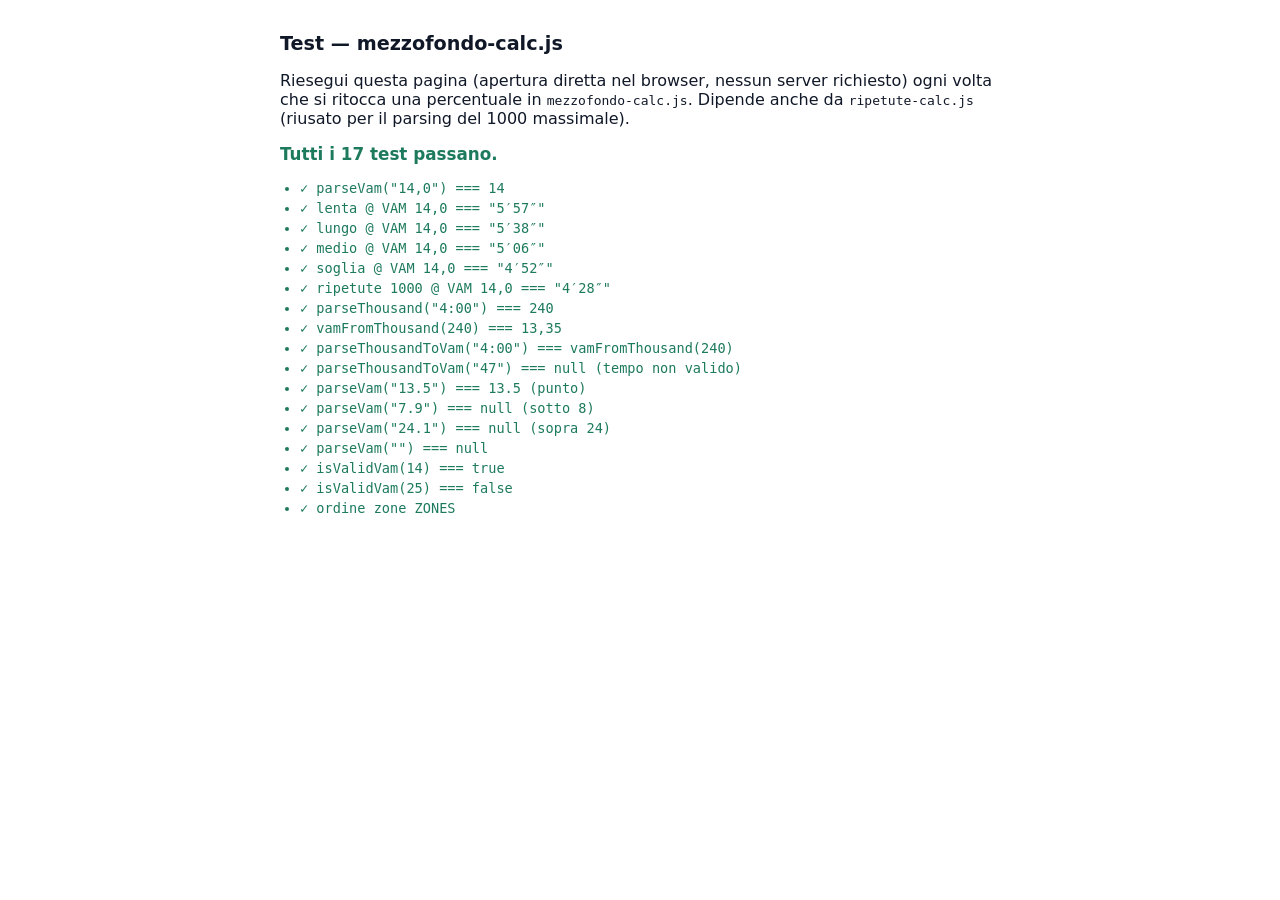
==== mezzofondo-calc.test.html @ 896730c2 "Build 2026-09-20b: Calcolatori di andature — hub con Ripetute/Andature sprint/Mezzofondo Secondo SPE" ====
<!DOCTYPE html>
<html lang="it">
<head>
<meta charset="UTF-8" />
<title>Test — mezzofondo-calc</title>
<style>
  body { font-family: -apple-system, system-ui, sans-serif; max-width: 720px; margin: 32px auto; padding: 0 16px; color: #101828; }
  h1 { font-size: 1.2rem; }
  .pass { color: #1d7a5d; }
  .fail { color: #ba3838; font-weight: 700; }
  #summary { font-weight: 700; font-size: 1.05rem; margin: 16px 0; }
  ul { padding-left: 20px; }
  li { margin: 4px 0; font-family: ui-monospace, monospace; font-size: 0.85rem; }
</style>
</head>
<body>
<h1>Test — mezzofondo-calc.js</h1>
<p>Riesegui questa pagina (apertura diretta nel browser, nessun server richiesto) ogni volta
che si ritocca una percentuale in <code>mezzofondo-calc.js</code>. Dipende anche da
<code>ripetute-calc.js</code> (riusato per il parsing del 1000 massimale).</p>
<div id="summary">In corso…</div>
<ul id="results"></ul>

<script src="ripetute-calc.js"></script>
<script src="mezzofondo-calc.js"></script>
<script>
(function () {
  const results = [];
  let pass = 0;
  let fail = 0;

  function assertEqual(actual, expected, label) {
    const ok = actual === expected;
    results.push({ ok, label, actual, expected });
    if (ok) pass += 1; else fail += 1;
  }

  // --- Casi di verifica dalla spec (VAM 14,0) ---
  const vam = MezzofondoCalc.parseVam('14,0');
  assertEqual(vam, 14, 'parseVam("14,0") === 14');

  function paceFor(label) {
    const zone = MezzofondoCalc.ZONES.find(([l]) => l === label);
    return MezzofondoCalc.formatPace(MezzofondoCalc.paceMinPerKm(vam, zone[1]));
  }

  assertEqual(paceFor('Lenta'), '5′57″', 'lenta @ VAM 14,0 === "5′57″"');
  assertEqual(paceFor('Lungo'), '5′38″', 'lungo @ VAM 14,0 === "5′38″"');
  assertEqual(paceFor('Medio'), '5′06″', 'medio @ VAM 14,0 === "5′06″"');
  assertEqual(paceFor('Soglia'), '4′52″', 'soglia @ VAM 14,0 === "4′52″"');
  assertEqual(paceFor('1000'), '4′28″', 'ripetute 1000 @ VAM 14,0 === "4′28″"');

  // --- Stima VAM dal 1000 massimale (4'00" = 240s) ---
  const T = RipeteCalc.parseThousand('4:00');
  assertEqual(T, 240, 'parseThousand("4:00") === 240');
  const vamFrom1000 = MezzofondoCalc.vamFromThousand(T);
  assertEqual(Math.round(vamFrom1000 * 100) / 100, 13.35, 'vamFromThousand(240) === 13,35');
  assertEqual(MezzofondoCalc.parseThousandToVam('4:00'), vamFrom1000, 'parseThousandToVam("4:00") === vamFromThousand(240)');
  assertEqual(MezzofondoCalc.parseThousandToVam('47'), null, 'parseThousandToVam("47") === null (tempo non valido)');

  // --- parseVam: casi validi e invalidi ---
  assertEqual(MezzofondoCalc.parseVam('13.5'), 13.5, 'parseVam("13.5") === 13.5 (punto)');
  assertEqual(MezzofondoCalc.parseVam('7.9'), null, 'parseVam("7.9") === null (sotto 8)');
  assertEqual(MezzofondoCalc.parseVam('24.1'), null, 'parseVam("24.1") === null (sopra 24)');
  assertEqual(MezzofondoCalc.parseVam(''), null, 'parseVam("") === null');

  // --- isValidVam ---
  assertEqual(MezzofondoCalc.isValidVam(14), true, 'isValidVam(14) === true');
  assertEqual(MezzofondoCalc.isValidVam(25), false, 'isValidVam(25) === false');

  // --- zone nell'ordine della spec ---
  assertEqual(MezzofondoCalc.ZONES.map((z) => z[0]).join(','), 'Rigen.,Lenta,Lungo,Medio,Soglia,2000,1000', 'ordine zone ZONES');

  // --- render ---
  const list = document.getElementById('results');
  results.forEach((r) => {
    const li = document.createElement('li');
    li.className = r.ok ? 'pass' : 'fail';
    li.textContent = (r.ok ? '✓ ' : `✗ (atteso ${JSON.stringify(r.expected)}, ottenuto ${JSON.stringify(r.actual)}) `) + r.label;
    list.appendChild(li);
  });
  document.getElementById('summary').innerHTML = fail === 0
    ? `<span class="pass">Tutti i ${pass} test passano.</span>`
    : `<span class="fail">${fail} test falliti</span> su ${pass + fail} (${pass} passati).`;
  document.title = (fail === 0 ? 'PASS' : 'FAIL') + ' — Test mezzofondo-calc';
})();
</script>
</body>
</html>
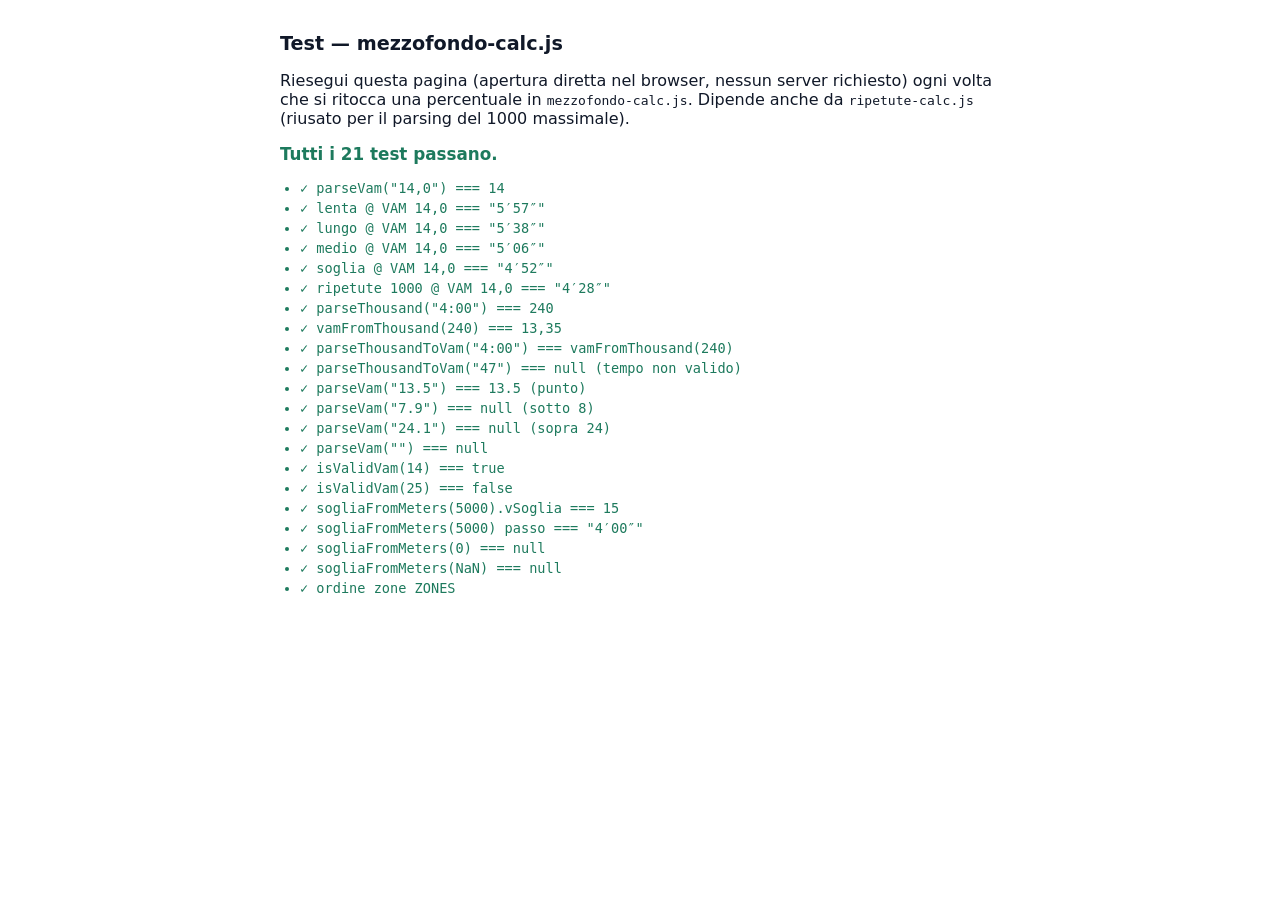
==== commit 00f86e8b: "Build 2026-09-24a: Test soglia, test a tutta larghezza con storico in accordion, ritmi in Allenament" ====
--- a/mezzofondo-calc.test.html
+++ b/mezzofondo-calc.test.html
@@ -68,6 +68,13 @@
   assertEqual(MezzofondoCalc.isValidVam(14), true, 'isValidVam(14) === true');
   assertEqual(MezzofondoCalc.isValidVam(25), false, 'isValidVam(25) === false');
 
+  // --- Test soglia: 5000 m negli ultimi 20' -> 15 km/h -> 4'00"/km ---
+  const soglia = MezzofondoCalc.sogliaFromMeters(5000);
+  assertEqual(soglia.vSoglia, 15, 'sogliaFromMeters(5000).vSoglia === 15');
+  assertEqual(MezzofondoCalc.formatPace(soglia.paceMin), '4′00″', 'sogliaFromMeters(5000) passo === "4′00″"');
+  assertEqual(MezzofondoCalc.sogliaFromMeters(0), null, 'sogliaFromMeters(0) === null');
+  assertEqual(MezzofondoCalc.sogliaFromMeters(NaN), null, 'sogliaFromMeters(NaN) === null');
+
   // --- zone nell'ordine della spec ---
   assertEqual(MezzofondoCalc.ZONES.map((z) => z[0]).join(','), 'Rigen.,Lenta,Lungo,Medio,Soglia,2000,1000', 'ordine zone ZONES');
 
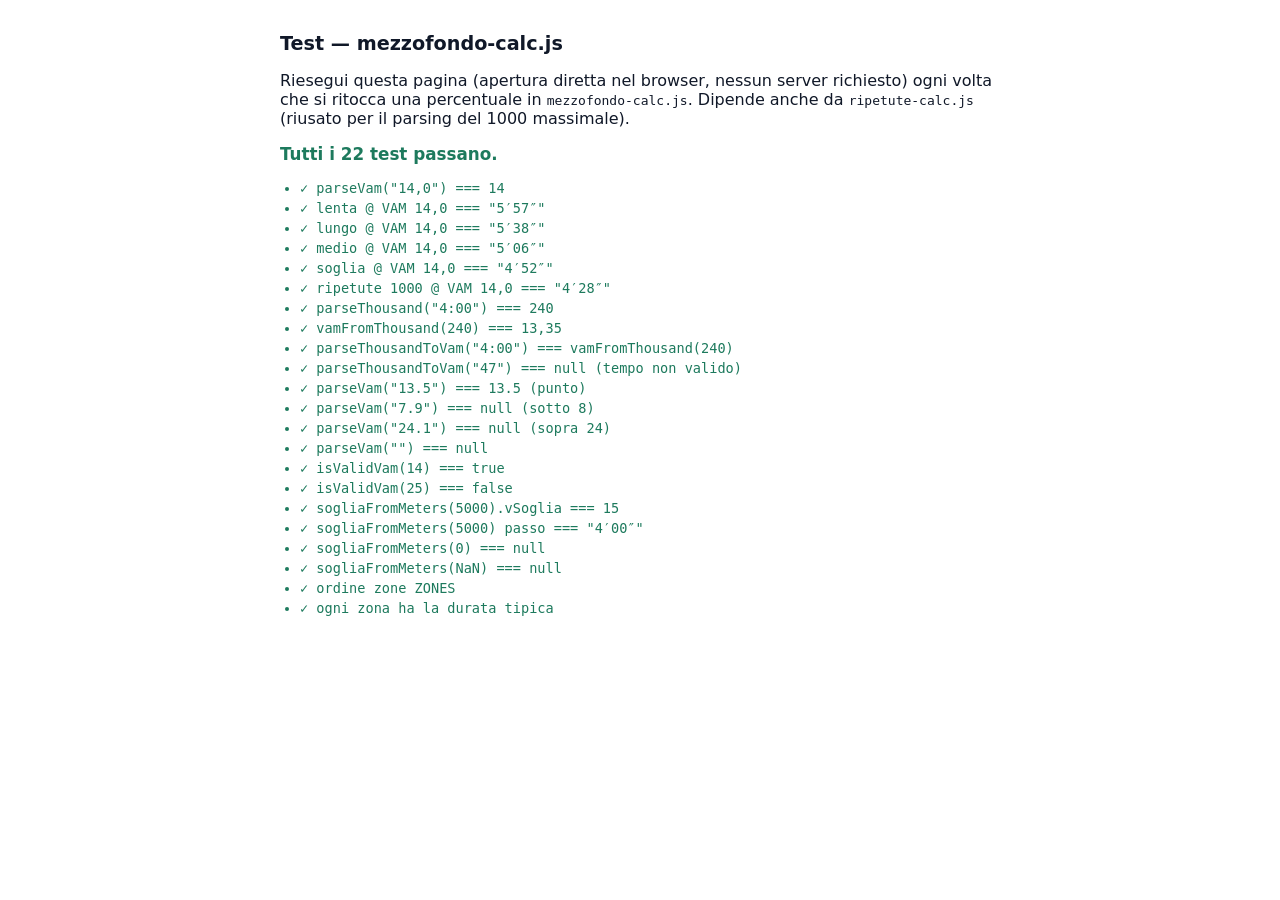
==== commit 8ee7748b: "Build 2026-09-25a: durata tipica nella tabella dei ritmi (Come funzionano i calcoli) La durata vive " ====
--- a/mezzofondo-calc.test.html
+++ b/mezzofondo-calc.test.html
@@ -78,6 +78,9 @@
   // --- zone nell'ordine della spec ---
   assertEqual(MezzofondoCalc.ZONES.map((z) => z[0]).join(','), 'Rigen.,Lenta,Lungo,Medio,Soglia,2000,1000', 'ordine zone ZONES');
 
+  // --- ogni zona ha una durata tipica ---
+  assertEqual(MezzofondoCalc.ZONES.every((z) => typeof z[2] === 'string' && z[2].length > 0), true, 'ogni zona ha la durata tipica');
+
   // --- render ---
   const list = document.getElementById('results');
   results.forEach((r) => {
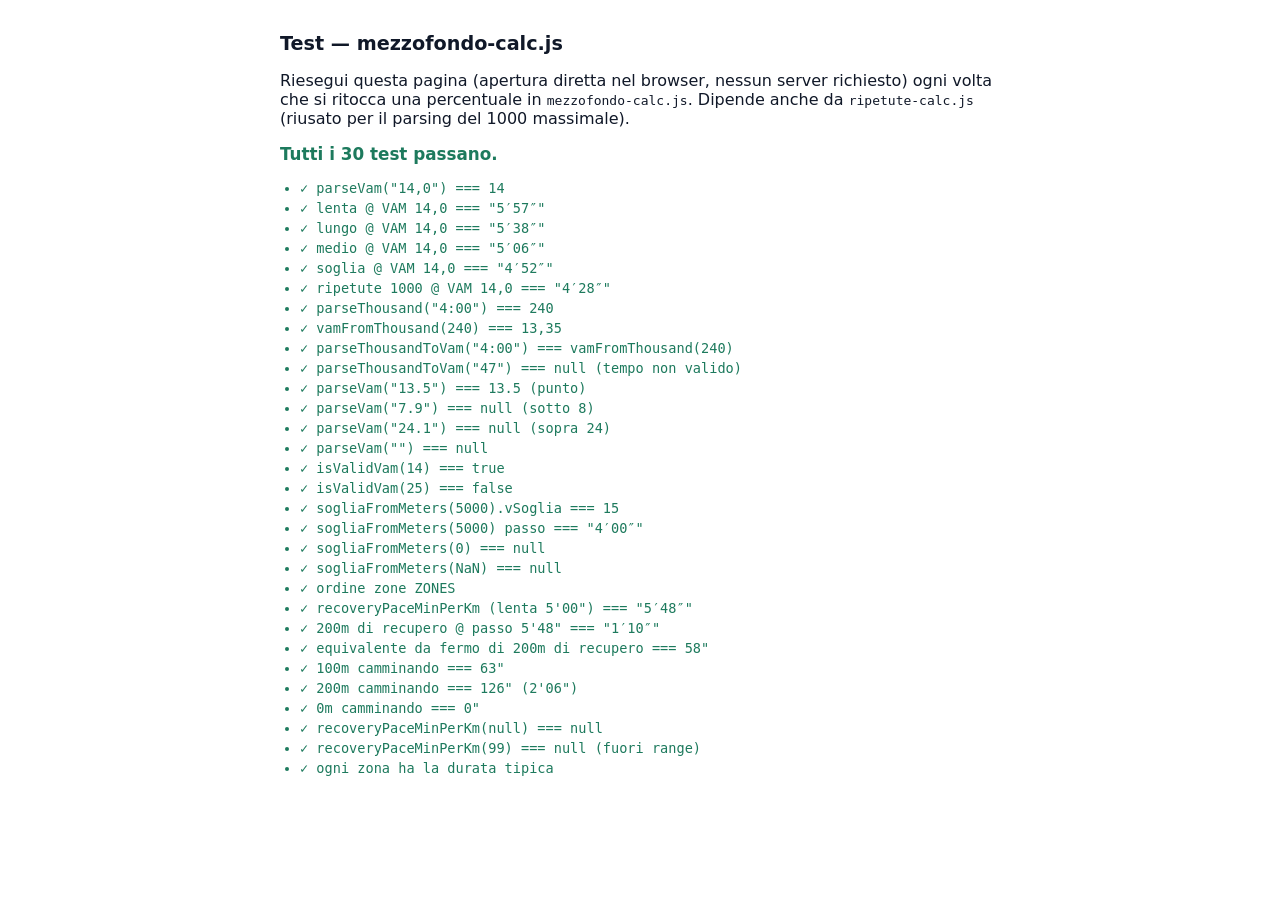
==== commit 43ced1c3: "Build 2026-10-07f: formule pure per recupero in metri e volume "giorno di forza" (non ancora collega" ====
--- a/mezzofondo-calc.test.html
+++ b/mezzofondo-calc.test.html
@@ -78,6 +78,24 @@
   // --- zone nell'ordine della spec ---
   assertEqual(MezzofondoCalc.ZONES.map((z) => z[0]).join(','), 'Rigen.,Lenta,Lungo,Medio,Soglia,2000,1000', 'ordine zone ZONES');
 
+  // --- Recupero in metri: caso della spec, lenta a 5'00"/km -> VAM tale che
+  // paceMinPerKm(vam, 0.72) === 5.0 ---
+  const vamForLenta5 = 60 / (5.0 * MezzofondoCalc.RECOVERY_LENTA_PCT);
+  const recPace = MezzofondoCalc.recoveryPaceMinPerKm(vamForLenta5);
+  assertEqual(MezzofondoCalc.formatPace(recPace), '5′48″', 'recoveryPaceMinPerKm (lenta 5\'00") === "5′48″"');
+  const recSeconds200 = MezzofondoCalc.recoverySecondsFromRunMeters(200, recPace);
+  assertEqual(RipeteCalc.formatSeconds(recSeconds200), '1′10″', '200m di recupero @ passo 5\'48" === "1′10″"');
+  assertEqual(Math.round(RipeteCalc.effectiveRecovery(recSeconds200, true)), 58, 'equivalente da fermo di 200m di recupero === 58"');
+
+  // --- Recupero camminando: 0,63 s/m, nessuna ulteriore conversione ---
+  assertEqual(MezzofondoCalc.recoverySecondsFromWalkMeters(100), 63, '100m camminando === 63"');
+  assertEqual(MezzofondoCalc.recoverySecondsFromWalkMeters(200), 126, '200m camminando === 126" (2\'06")');
+  assertEqual(MezzofondoCalc.recoverySecondsFromWalkMeters(0), 0, '0m camminando === 0"');
+
+  // --- Recupero in metri: VAM non valida -> null ---
+  assertEqual(MezzofondoCalc.recoveryPaceMinPerKm(null), null, 'recoveryPaceMinPerKm(null) === null');
+  assertEqual(MezzofondoCalc.recoveryPaceMinPerKm(99), null, 'recoveryPaceMinPerKm(99) === null (fuori range)');
+
   // --- ogni zona ha una durata tipica ---
   assertEqual(MezzofondoCalc.ZONES.every((z) => typeof z[2] === 'string' && z[2].length > 0), true, 'ogni zona ha la durata tipica');
 
